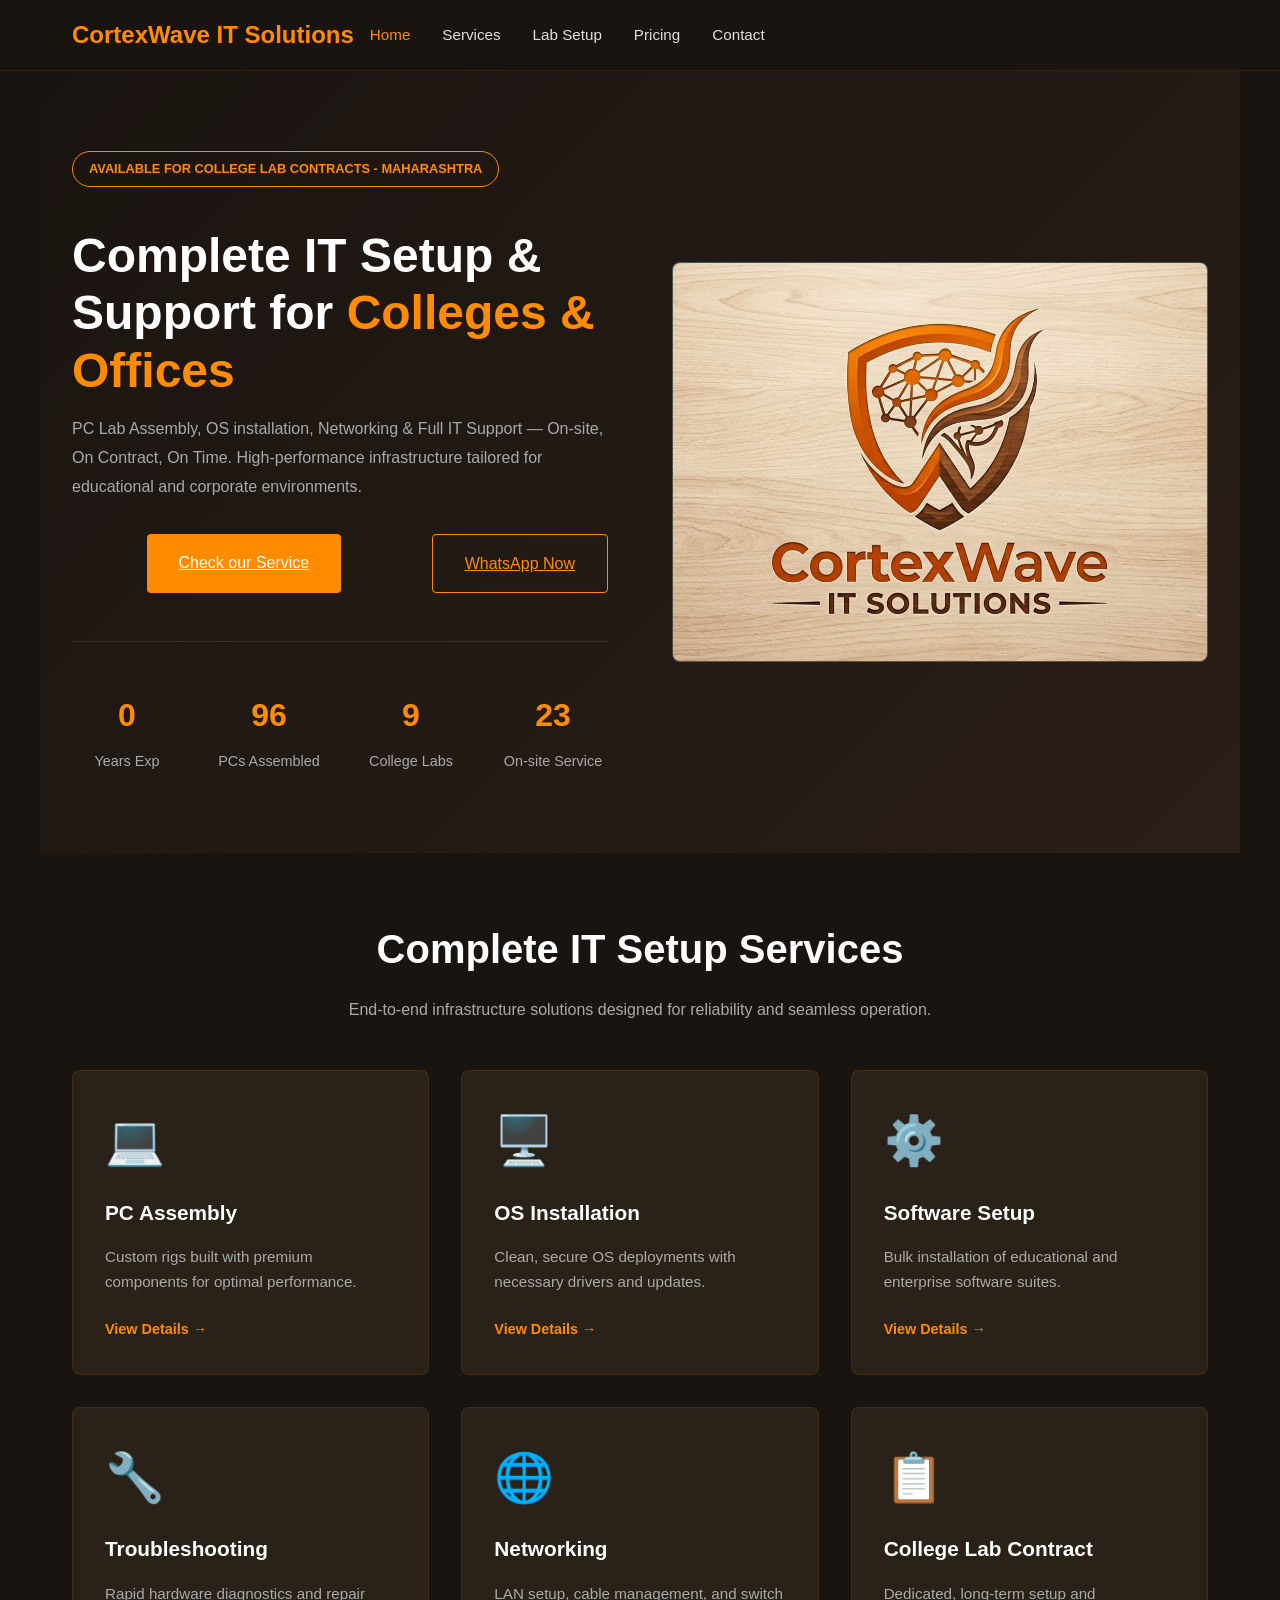
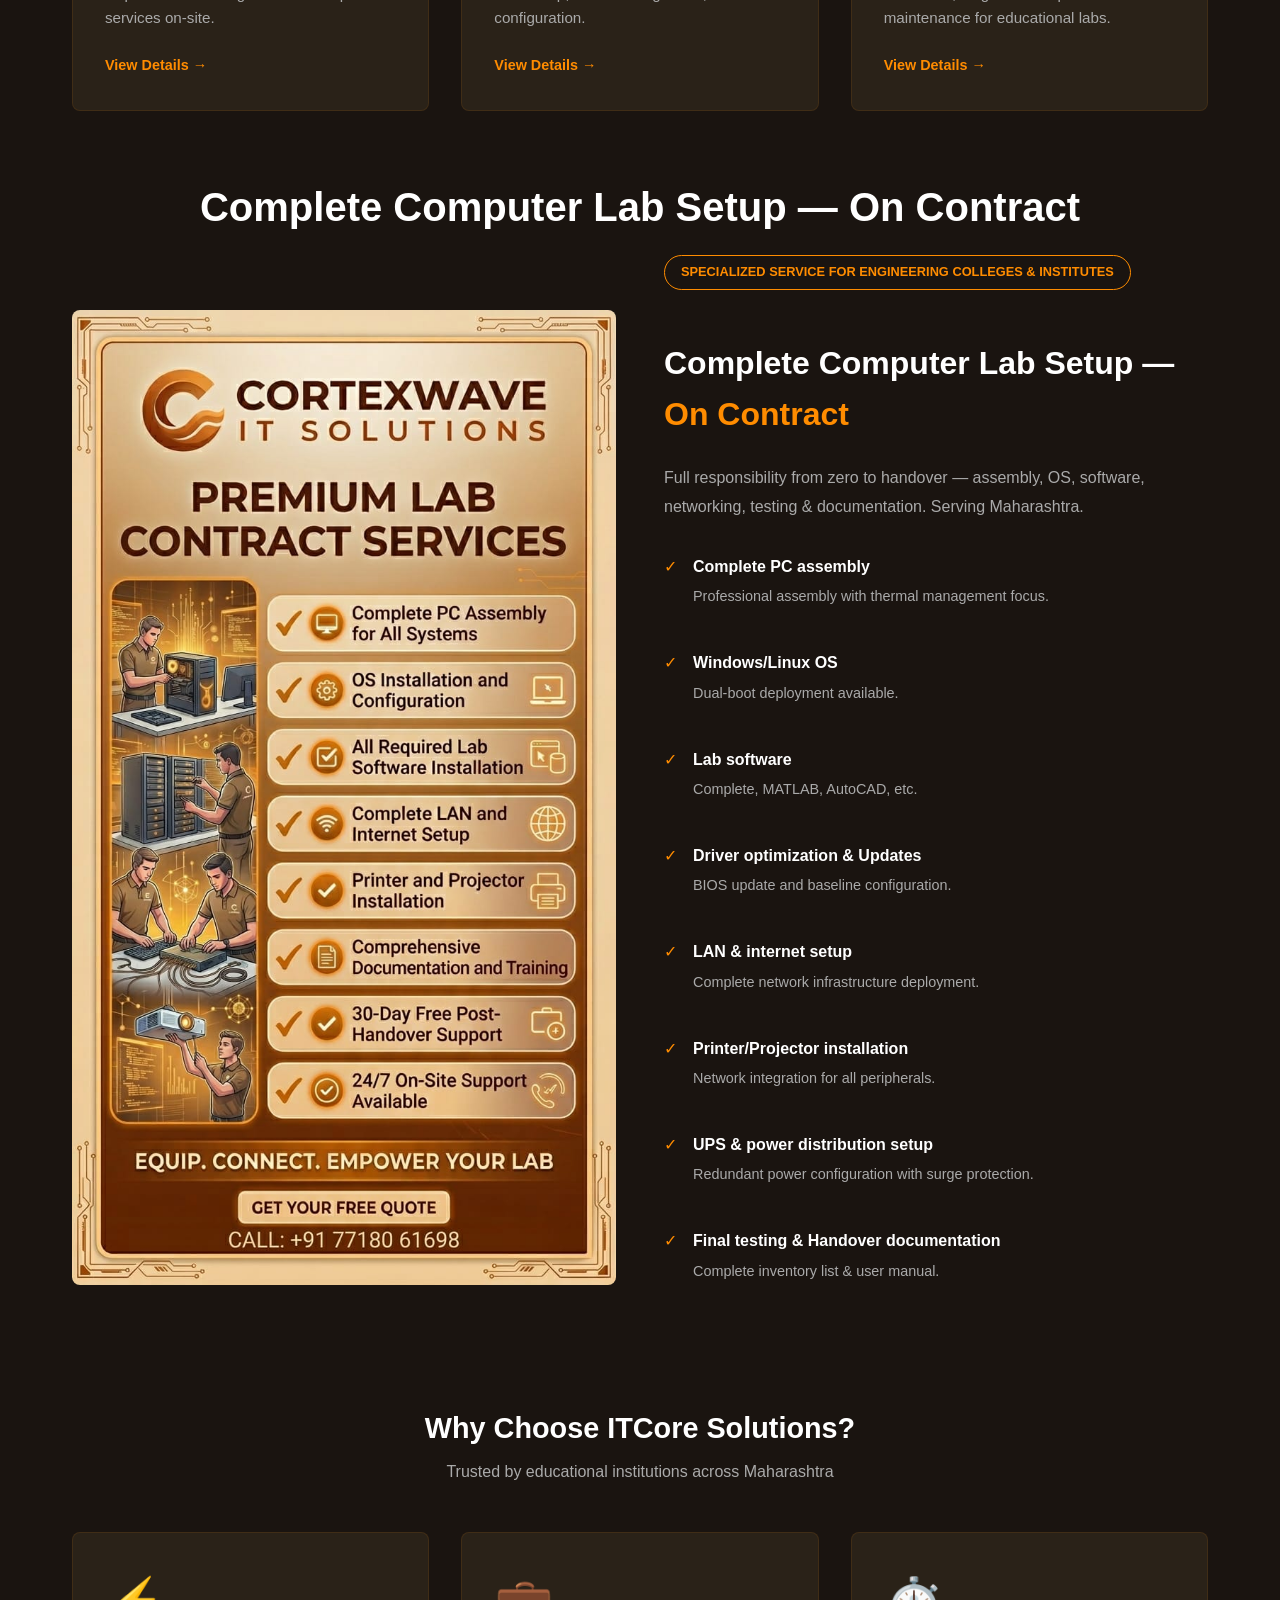
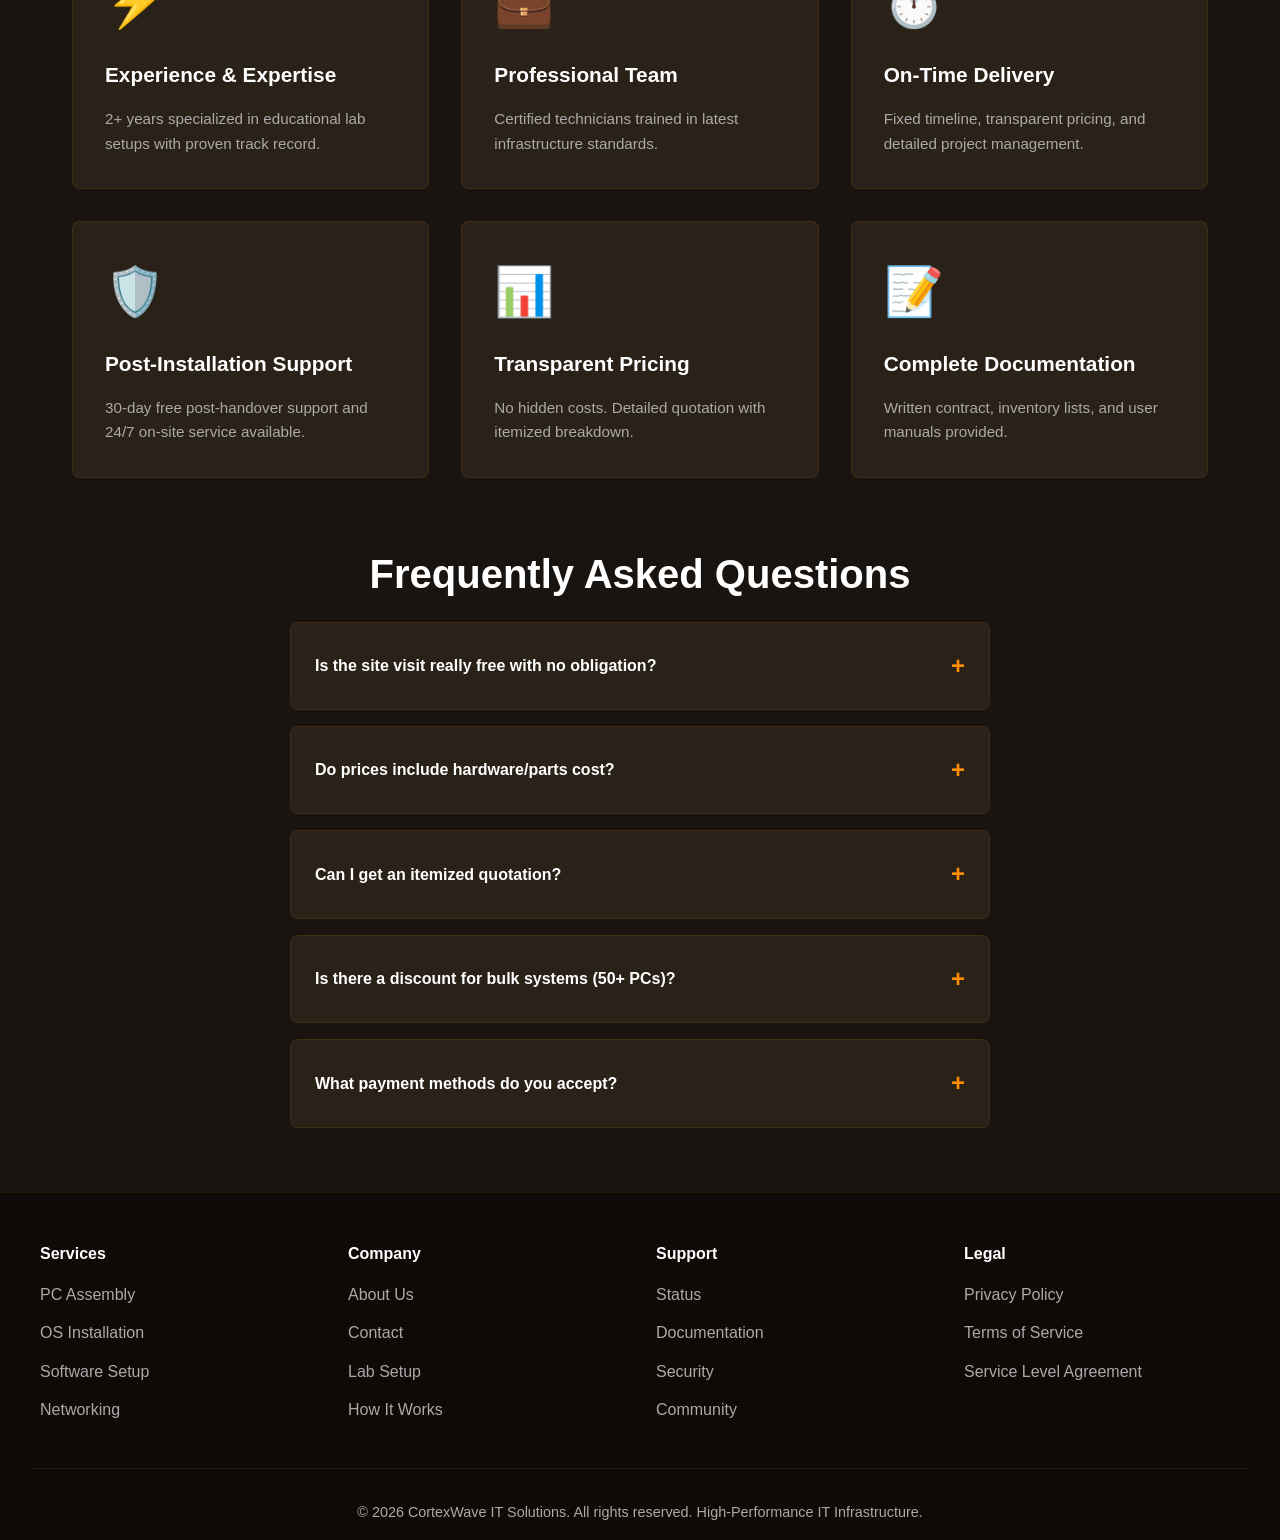
==== index.html @ c566381f "first commit" ====
<!DOCTYPE html>
<html lang="en">
<head>
  <meta charset="UTF-8">
  <meta name="viewport" content="width=device-width, initial-scale=1.0">
  <title>ITCore Solutions - Complete IT Setup & Support</title>
  <link rel="stylesheet" href="css/style.css">
</head>
<body>
  <!-- HEADER & NAVIGATION -->
  <header>
    <div class="navbar">
      <a href="index.html" class="logo">
      CortexWave IT Solutions
      </a>
      <button class="menu-toggle">
        <span></span>
        <span></span>
        <span></span>
      </button>
      <nav>
        <ul>
          <li><a href="index.html">Home</a></li>
          <li><a href="services.html">Services</a></li>
          <li><a href="#lab-setup">Lab Setup</a></li>
          <li><a href="pricing.html">Pricing</a></li>
          <li><a href="contact.html">Contact</a></li>
        </ul>
      </nav>
     
    </div>
  </header>

  <!-- HERO SECTION -->
  <section class="hero">
    <div class="hero-content">
      <div class="badge">Available for College Lab Contracts - Maharashtra</div>
      <h1>Complete IT Setup & Support for <span>Colleges & Offices</span></h1>
      <p>PC Lab Assembly, OS installation, Networking & Full IT Support — On-site, On Contract, On Time. High-performance infrastructure tailored for educational and corporate environments.</p>
      
      <div class="hero-buttons">
       <a href="services.html" class="cta-button">Check our Service</a>
        <a href="https://wa.me/917718061698?text=Hi%20I%20would%20like%20to%20know%20more%20about%20your%20IT%20services" class="cta-button secondary-button" target="_blank">WhatsApp Now</a>
      </div>

      <div class="stats">
        <div class="stat">
          <div class="stat-number">1</div>
          <div class="stat-label">Years Exp</div>
        </div>
        <div class="stat">
          <div class="stat-number">100+</div>
          <div class="stat-label">PCs Assembled</div>
        </div>
        <div class="stat">
          <div class="stat-number">10+</div>
          <div class="stat-label">College Labs</div>
        </div>
        <div class="stat">
          <div class="stat-number">24</div>
          <div class="stat-label">On-site Service</div>
        </div>
      </div>
    </div>

    <div class="hero-image">
      <img src="./assets/main.jpeg" alt="Server Room">
    </div>
  </section>

  <!-- SERVICES SECTION -->
  <section class="section">
    <h2 class="section-title">Complete IT Setup Services</h2>
    <p class="section-subtitle">End-to-end infrastructure solutions designed for reliability and seamless operation.</p>
    
    <div class="services-grid">
      <div class="service-card">
        <div class="service-icon">💻</div>
        <h3>PC Assembly</h3>
        <p>Custom rigs built with premium components for optimal performance.</p>
        <a href="services.html" class="view-details">View Details →</a>
      </div>

      <div class="service-card">
        <div class="service-icon">🖥️</div>
        <h3>OS Installation</h3>
        <p>Clean, secure OS deployments with necessary drivers and updates.</p>
        <a href="services.html" class="view-details">View Details →</a>
      </div>

      <div class="service-card">
        <div class="service-icon">⚙️</div>
        <h3>Software Setup</h3>
        <p>Bulk installation of educational and enterprise software suites.</p>
        <a href="services.html" class="view-details">View Details →</a>
      </div>

      <div class="service-card">
        <div class="service-icon">🔧</div>
        <h3>Troubleshooting</h3>
        <p>Rapid hardware diagnostics and repair services on-site.</p>
        <a href="services.html" class="view-details">View Details →</a>
      </div>

      <div class="service-card">
        <div class="service-icon">🌐</div>
        <h3>Networking</h3>
        <p>LAN setup, cable management, and switch configuration.</p>
        <a href="services.html" class="view-details">View Details →</a>
      </div>

      <div class="service-card">
        <div class="service-icon">📋</div>
        <h3>College Lab Contract</h3>
        <p>Dedicated, long-term setup and maintenance for educational labs.</p>
        <a href="services.html" class="view-details">View Details →</a>
      </div>
    </div>
  </section>

  <!-- LAB SETUP SECTION -->
  <section class="section" id="lab-setup">
    <h2 class="section-title">Complete Computer Lab Setup — On Contract</h2>
    
    <div class="lab-setup-detail">
      <div class="lab-image">
        <img src="./assets/lab.jpeg" alt="Computer Lab">
      </div>
      
      <div class="lab-content">
        <div class="badge">Specialized Service for Engineering Colleges & Institutes</div>
        <h3 style="font-size: 2rem; margin: 1.5rem 0; color: white;">Complete Computer Lab Setup — <span style="color: #ff8c00;">On Contract</span></h3>
        <p style="color: #aaa; line-height: 1.8; margin-bottom: 1.5rem;">Full responsibility from zero to handover — assembly, OS, software, networking, testing & documentation. Serving Maharashtra.</p>
        
        <div style="display: grid; gap: 1rem; margin: 2rem 0;">
          <div style="display: flex; align-items: flex-start; gap: 1rem;">
            <span style="color: #ff8c00;">✓</span>
            <div>
              <h4 style="color: white; margin-bottom: 0.3rem;">Complete PC assembly</h4>
              <p style="color: #aaa; font-size: 0.9rem;">Professional assembly with thermal management focus.</p>
            </div>
          </div>

          <div style="display: flex; align-items: flex-start; gap: 1rem;">
            <span style="color: #ff8c00;">✓</span>
            <div>
              <h4 style="color: white; margin-bottom: 0.3rem;">Windows/Linux OS</h4>
              <p style="color: #aaa; font-size: 0.9rem;">Dual-boot deployment available.</p>
            </div>
          </div>

          <div style="display: flex; align-items: flex-start; gap: 1rem;">
            <span style="color: #ff8c00;">✓</span>
            <div>
              <h4 style="color: white; margin-bottom: 0.3rem;">Lab software</h4>
              <p style="color: #aaa; font-size: 0.9rem;">Complete, MATLAB, AutoCAD, etc.</p>
            </div>
          </div>

          <div style="display: flex; align-items: flex-start; gap: 1rem;">
            <span style="color: #ff8c00;">✓</span>
            <div>
              <h4 style="color: white; margin-bottom: 0.3rem;">Driver optimization & Updates</h4>
              <p style="color: #aaa; font-size: 0.9rem;">BIOS update and baseline configuration.</p>
            </div>
          </div>

          <div style="display: flex; align-items: flex-start; gap: 1rem;">
            <span style="color: #ff8c00;">✓</span>
            <div>
              <h4 style="color: white; margin-bottom: 0.3rem;">LAN & internet setup</h4>
              <p style="color: #aaa; font-size: 0.9rem;">Complete network infrastructure deployment.</p>
            </div>
          </div>

          <div style="display: flex; align-items: flex-start; gap: 1rem;">
            <span style="color: #ff8c00;">✓</span>
            <div>
              <h4 style="color: white; margin-bottom: 0.3rem;">Printer/Projector installation</h4>
              <p style="color: #aaa; font-size: 0.9rem;">Network integration for all peripherals.</p>
            </div>
          </div>

          <div style="display: flex; align-items: flex-start; gap: 1rem;">
            <span style="color: #ff8c00;">✓</span>
            <div>
              <h4 style="color: white; margin-bottom: 0.3rem;">UPS & power distribution setup</h4>
              <p style="color: #aaa; font-size: 0.9rem;">Redundant power configuration with surge protection.</p>
            </div>
          </div>

          <div style="display: flex; align-items: flex-start; gap: 1rem;">
            <span style="color: #ff8c00;">✓</span>
            <div>
              <h4 style="color: white; margin-bottom: 0.3rem;">Final testing & Handover documentation</h4>
              <p style="color: #aaa; font-size: 0.9rem;">Complete inventory list & user manual.</p>
            </div>
          </div>
        </div>
      </div>
    </div>
  </section>

  <!-- FEATURES SECTION -->
  <section class="section">
    <div style="text-align: center;">
      <h3 style="color: white; font-size: 1.8rem; margin-bottom: 0.5rem;">Why Choose ITCore Solutions?</h3>
      <p style="color: #aaa; margin-bottom: 3rem;">Trusted by educational institutions across Maharashtra</p>
    </div>

    <div class="services-grid">
      <div class="service-card">
        <div class="service-icon">⚡</div>
        <h3>Experience & Expertise</h3>
        <p>2+ years specialized in educational lab setups with proven track record.</p>
      </div>

      <div class="service-card">
        <div class="service-icon">💼</div>
        <h3>Professional Team</h3>
        <p>Certified technicians trained in latest infrastructure standards.</p>
      </div>

      <div class="service-card">
        <div class="service-icon">⏱️</div>
        <h3>On-Time Delivery</h3>
        <p>Fixed timeline, transparent pricing, and detailed project management.</p>
      </div>

      <div class="service-card">
        <div class="service-icon">🛡️</div>
        <h3>Post-Installation Support</h3>
        <p>30-day free post-handover support and 24/7 on-site service available.</p>
      </div>

      <div class="service-card">
        <div class="service-icon">📊</div>
        <h3>Transparent Pricing</h3>
        <p>No hidden costs. Detailed quotation with itemized breakdown.</p>
      </div>

      <div class="service-card">
        <div class="service-icon">📝</div>
        <h3>Complete Documentation</h3>
        <p>Written contract, inventory lists, and user manuals provided.</p>
      </div>
    </div>
  </section>

  <!-- FAQ SECTION -->
  <section class="section">
    <h2 class="section-title">Frequently Asked Questions</h2>
    
    <div class="faq-container">
      <div class="faq-item">
        <div class="faq-question">
          <span>Is the site visit really free with no obligation?</span>
          <span class="faq-icon">+</span>
        </div>
        <div class="faq-answer">
          Yes, completely free. We conduct detailed site assessment at no cost, and you're under no obligation to avail our services. This is our way to understand your requirements better.
        </div>
      </div>

      <div class="faq-item">
        <div class="faq-question">
          <span>Do prices include hardware/parts cost?</span>
          <span class="faq-icon">+</span>
        </div>
        <div class="faq-answer">
          Our quotation includes both hardware and service charges with detailed breakup. We source components from authorized vendors ensuring warranty and quality.
        </div>
      </div>

      <div class="faq-item">
        <div class="faq-question">
          <span>Can I get an itemized quotation?</span>
          <span class="faq-icon">+</span>
        </div>
        <div class="faq-answer">
          Absolutely. Every quotation is itemized showing PC specifications, software licenses, networking components, and service charges separately for complete transparency.
        </div>
      </div>

      <div class="faq-item">
        <div class="faq-question">
          <span>Is there a discount for bulk systems (50+ PCs)?</span>
          <span class="faq-icon">+</span>
        </div>
        <div class="faq-answer">
          Yes! Bulk orders get special pricing. Contact us with your requirements and we'll provide customized quotes for large-scale deployments.
        </div>
      </div>

      <div class="faq-item">
        <div class="faq-question">
          <span>What payment methods do you accept?</span>
          <span class="faq-icon">+</span>
        </div>
        <div class="faq-answer">
          We accept bank transfers, cheques, and online payments. For large contracts, we can arrange flexible payment schedules aligned with project milestones.
        </div>
      </div>
    </div>
  </section>

  <!-- FOOTER -->
  <footer>
    <div class="container">
      <div>
        <h4>Services</h4>
        <ul>
          <li><a href="services.html">PC Assembly</a></li>
          <li><a href="services.html">OS Installation</a></li>
          <li><a href="services.html">Software Setup</a></li>
          <li><a href="services.html">Networking</a></li>
        </ul>
      </div>
      <div>
        <h4>Company</h4>
        <ul>
          <li><a href="#">About Us</a></li>
          <li><a href="contact.html">Contact</a></li>
          <li><a href="#">Lab Setup</a></li>
          <li><a href="#">How It Works</a></li>
        </ul>
      </div>
      <div>
        <h4>Support</h4>
        <ul>
          <li><a href="#">Status</a></li>
          <li><a href="#">Documentation</a></li>
          <li><a href="#">Security</a></li>
          <li><a href="#">Community</a></li>
        </ul>
      </div>
      <div>
        <h4>Legal</h4>
        <ul>
          <li><a href="#">Privacy Policy</a></li>
          <li><a href="#">Terms of Service</a></li>
          <li><a href="#">Service Level Agreement</a></li>
        </ul>
      </div>
    </div>
    <div class="footer-bottom">
      <p>&copy; 2026 CortexWave IT Solutions. All rights reserved. High-Performance IT Infrastructure.</p>
    </div>
  </footer>

  <script src="js/script.js"></script>
</body>
</html>
---- css/style.css ----
* {
  margin: 0;
  padding: 0;
  box-sizing: border-box;
}

html, body {
  overflow-x: hidden;
}

:root {
  --primary-color: #ff8c00;
  --dark-bg: #1a1410;
  --dark-card: #2a2218;
  --text-light: #e0e0e0;
  --text-dark: #333;
  --accent-orange: #ff6b35;
}

body {
  font-family: 'Segoe UI', Tahoma, Geneva, Verdana, sans-serif;
  background-color: var(--dark-bg);
  color: var(--text-light);
  line-height: 1.6;
  overflow-x: hidden;
}

/* ===== HEADER & NAVIGATION ===== */
header {
  background-color: var(--dark-bg);
  padding: 1rem 0;
  position: sticky;
  top: 0;
  z-index: 100;
  border-bottom: 1px solid rgba(255, 140, 0, 0.1);
}

.navbar {
  max-width: 1200px;
  margin: 0 auto;
  padding: 0 2rem;
  display: flex;
  justify-content: flex-start;
  align-items: center;
  gap: 1rem;
  flex-wrap: wrap;
}

.logo {
  font-size: 1.5rem;
  font-weight: bold;
  color: var(--primary-color);
  text-decoration: none;
  display: flex;
  align-items: center;
  gap: 0.5rem;
  white-space: nowrap;
  order: 1;
}

.logo img {
  width: 32px;
  height: 32px;
}

/* Hamburger Menu Toggle */
.menu-toggle {
  display: none;
  flex-direction: column;
  background: none;
  border: none;
  cursor: pointer;
  padding: 0.5rem;
  gap: 0.4rem;
  order: 3;
}

.menu-toggle span {
  width: 25px;
  height: 3px;
  background-color: var(--primary-color);
  border-radius: 2px;
  transition: all 0.3s ease;
  display: block;
}

.menu-toggle.active span:nth-child(1) {
  transform: rotate(45deg) translate(8px, 8px);
}

.menu-toggle.active span:nth-child(2) {
  opacity: 0;
}

.menu-toggle.active span:nth-child(3) {
  transform: rotate(-45deg) translate(7px, -7px);
}

nav {
  flex: 1;
  display: flex;
  order: 2;
}

nav ul {
  display: flex;
  list-style: none;
  gap: 2rem;
  width: 100%;
}

nav a {
  color: var(--text-light);
  text-decoration: none;
  transition: all 0.3s ease;
  font-size: 0.95rem;
  position: relative;
  padding: 0.5rem 0;
}

nav a::after {
  content: '';
  position: absolute;
  bottom: 0;
  left: 0;
  width: 0;
  height: 2px;
  background-color: var(--primary-color);
  transition: width 0.3s ease;
}

nav a:hover {
  color: var(--primary-color);
}

nav a:hover::after {
  width: 100%;
}

.cta-button {
  background-color: var(--primary-color);
  color: white;
  padding: 0.7rem 1.5rem;
  border: none;
  border-radius: 4px;
  cursor: pointer;
  font-size: 0.9rem;
  transition: all 0.3s ease;
  white-space: nowrap;
  margin-left: auto;
  order: 3;
}

.cta-button:hover {
  background-color: var(--accent-orange);
  transform: translateY(-2px);
  box-shadow: 0 5px 15px rgba(255, 140, 0, 0.3);
}

/* ===== HERO SECTION ===== */
.hero {
  background: linear-gradient(135deg, var(--dark-bg) 0%, #2a1f18 100%);
  padding: 80px 2rem;
  text-align: left;
  max-width: 1200px;
  margin: 0 auto;
  display: grid;
  grid-template-columns: 1fr 1fr;
  gap: 4rem;
  align-items: center;
  width: 100%;
}

.hero-content h1 {
  font-size: 3rem;
  margin: 1rem 0;
  line-height: 1.2;
  color: white;
}

.hero-content h1 span {
  color: var(--primary-color);
}

.hero-content p {
  font-size: 1rem;
  margin-bottom: 2rem;
  color: #aaa;
  line-height: 1.8;
}

.hero-buttons {
  display: flex;
  gap: 1rem;
  margin-bottom: 2rem;
}

.hero-buttons .cta-button {
  padding: 1rem 2rem;
  font-size: 1rem;
}

.hero-buttons .secondary-button {
  background-color: transparent;
  border: 1px solid var(--primary-color);
  color: var(--primary-color);
}

.hero-buttons .secondary-button:hover {
  background-color: var(--primary-color);
  color: white;
}

.hero-image {
  background: linear-gradient(135deg, #0f5a7a, #1a3a52);
  border-radius: 8px;
  overflow: hidden;
  height: 400px;
  display: flex;
  align-items: center;
  justify-content: center;
  border: 1px solid rgba(255, 140, 0, 0.2);
}

.hero-image img {
  width: 100%;
  height: 100%;
  object-fit: cover;
}

.stats {
  display: grid;
  grid-template-columns: repeat(4, 1fr);
  gap: 2rem;
  margin-top: 3rem;
  padding-top: 3rem;
  border-top: 1px solid rgba(255, 255, 255, 0.1);
}

.stat {
  text-align: center;
}

.stat-number {
  font-size: 2rem;
  color: var(--primary-color);
  font-weight: bold;
}

.stat-label {
  color: #aaa;
  font-size: 0.9rem;
  margin-top: 0.5rem;
}

/* ===== SERVICES GRID ===== */
.section {
  max-width: 1200px;
  margin: 4rem auto;
  padding: 0 2rem;
  width: 100%;
}

.section-title {
  text-align: center;
  font-size: 2.5rem;
  margin-bottom: 1rem;
  color: white;
}

.section-subtitle {
  text-align: center;
  color: #aaa;
  margin-bottom: 3rem;
  font-size: 1rem;
}

.services-grid {
  display: grid;
  grid-template-columns: repeat(auto-fit, minmax(280px, 1fr));
  gap: 2rem;
  margin-bottom: 4rem;
}

.service-card {
  background-color: var(--dark-card);
  padding: 2rem;
  border-radius: 8px;
  border: 1px solid rgba(255, 140, 0, 0.1);
  transition: all 0.3s ease;
  cursor: pointer;
}

.service-card:hover {
  border-color: var(--primary-color);
  transform: translateY(-5px);
  box-shadow: 0 10px 30px rgba(255, 140, 0, 0.2);
}

.service-icon {
  font-size: 3rem;
  margin-bottom: 1rem;
  color: var(--primary-color);
}

.service-card h3 {
  font-size: 1.3rem;
  margin-bottom: 1rem;
  color: white;
}

.service-card p {
  font-size: 0.95rem;
  color: #aaa;
  line-height: 1.6;
}

.view-details {
  color: var(--primary-color);
  text-decoration: none;
  margin-top: 1.5rem;
  display: inline-block;
  font-size: 0.9rem;
  font-weight: 600;
}

.view-details:hover {
  text-decoration: underline;
}

/* ===== SERVICE DETAIL SECTIONS ===== */
.service-detail {
  display: grid;
  grid-template-columns: repeat(2, minmax(0, 1fr));
  gap: 3rem;
  align-items: center;
  width: 100%;
}

.service-detail .service-image {
  border-radius: 8px;
  overflow: hidden;
  min-height: 400px;
  display: flex;
  align-items: center;
  justify-content: center;
}

.service-detail .service-image img {
  width: 100%;
  height: 100%;
  object-fit: cover;
  display: block;
}

/* Zigzag layout: alternate image and text positions */
.service-detail:nth-of-type(even) {
  direction: rtl;
}

.service-detail:nth-of-type(even) > * {
  direction: ltr;
}

.service-detail .service-text h3 {
  font-size: 2rem;
  margin-bottom: 1.5rem;
  color: white;
}

.service-detail .service-text p {
  color: #aaa;
  line-height: 1.8;
  margin-bottom: 1.5rem;
  font-size: 0.95rem;
}

.service-detail .service-list {
  display: grid;
  gap: 1.2rem;
  margin-top: 2rem;
}

.service-detail .service-point {
  display: flex;
  align-items: flex-start;
  gap: 1rem;
}

.service-detail .service-point span {
  color: var(--primary-color);
  font-weight: bold;
  font-size: 1.1rem;
  margin-top: 2px;
  flex-shrink: 0;
}

.service-detail .service-point h4 {
  color: white;
  margin: 0;
  font-size: 0.95rem;
  font-weight: 500;
}

/* ===== LAB SETUP SECTION ===== */
.lab-setup-detail {
  display: grid;
  grid-template-columns: repeat(2, minmax(0, 1fr));
  gap: 3rem;
  align-items: center;
  width: 100%;
}

.lab-image {
  border-radius: 8px;
  overflow: hidden;
  min-height: 400px;
  display: flex;
  align-items: center;
  justify-content: center;
}

.lab-image img {
  width: 100%;
  height: 100%;
  object-fit: cover;
  display: block;
}

.lab-content h3 {
  font-size: 2rem;
  margin-bottom: 1.5rem;
  color: white;
}

.lab-content p {
  color: #aaa;
  line-height: 1.8;
  margin-bottom: 1.5rem;
}

/* ===== PRICING PAGE ===== */
.pricing-container {
  display: grid;
  grid-template-columns: repeat(auto-fit, minmax(300px, 1fr));
  gap: 2rem;
  margin-bottom: 4rem;
}

.pricing-card {
  background-color: var(--dark-card);
  padding: 2.5rem;
  border-radius: 8px;
  border: 1px solid rgba(255, 140, 0, 0.1);
  position: relative;
}

.pricing-card.featured {
  border-color: var(--primary-color);
  box-shadow: 0 0 30px rgba(255, 140, 0, 0.2);
  transform: scale(1.05);
}

.pricing-badge {
  position: absolute;
  top: -15px;
  left: 50%;
  transform: translateX(-50%);
  background-color: var(--primary-color);
  color: white;
  padding: 0.3rem 1rem;
  border-radius: 20px;
  font-size: 0.8rem;
  font-weight: 600;
}

.pricing-card h3 {
  font-size: 1.3rem;
  margin-bottom: 0.5rem;
  color: white;
}

.pricing-card .subtitle {
  color: #aaa;
  font-size: 0.9rem;
  margin-bottom: 1.5rem;
}

.price {
  font-size: 2.5rem;
  color: var(--primary-color);
  margin: 1rem 0;
  font-weight: bold;
}

.price-unit {
  font-size: 0.9rem;
  color: #aaa;
}

.pricing-features {
  list-style: none;
  margin: 2rem 0;
  color: #aaa;
}

.pricing-features li {
  padding: 0.8rem 0;
  border-bottom: 1px solid rgba(255, 255, 255, 0.05);
  display: flex;
  align-items: center;
  gap: 0.8rem;
}

.pricing-features li:before {
  content: "✓";
  color: var(--primary-color);
  font-weight: bold;
  font-size: 1.2rem;
}

.pricing-button {
  width: 100%;
  padding: 1rem;
  margin-top: 2rem;
  background-color: var(--primary-color);
  color: white;
  border: none;
  border-radius: 4px;
  cursor: pointer;
  font-size: 1rem;
  font-weight: 600;
  transition: background-color 0.3s ease;
}

.pricing-button:hover {
  background-color: var(--accent-orange);
}

.pricing-card.featured .pricing-button {
  background-color: var(--primary-color);
}

/* ===== CONTACT PAGE ===== */
.contact-wrapper {
  display: grid;
  grid-template-columns: 1fr 1fr;
  gap: 3rem;
  margin-bottom: 3rem;
}

.contact-form {
  background-color: var(--dark-card);
  padding: 2.5rem;
  border-radius: 8px;
  border: 1px solid rgba(255, 140, 0, 0.1);
}

.form-group {
  margin-bottom: 1.5rem;
}

.form-group label {
  display: block;
  margin-bottom: 0.5rem;
  color: white;
  font-size: 0.9rem;
  font-weight: 600;
}

.form-group input,
.form-group textarea,
.form-group select {
  width: 100%;
  padding: 0.8rem;
  background-color: #1a1410;
  border: 1px solid rgba(255, 140, 0, 0.1);
  border-radius: 4px;
  color: var(--text-light);
  font-size: 0.9rem;
  font-family: inherit;
  transition: border-color 0.3s ease;
}

.form-group input:focus,
.form-group textarea:focus,
.form-group select:focus {
  outline: none;
  border-color: var(--primary-color);
}

.form-row {
  display: grid;
  grid-template-columns: 1fr 1fr;
  gap: 1rem;
}

.form-group textarea {
  min-height: 120px;
  resize: vertical;
}

.submit-button {
  width: 100%;
  padding: 1rem;
  background-color: var(--primary-color);
  color: white;
  border: none;
  border-radius: 4px;
  cursor: pointer;
  font-size: 1rem;
  font-weight: 600;
  transition: background-color 0.3s ease;
  margin-top: 1rem;
}

.submit-button:hover {
  background-color: var(--accent-orange);
}

.contact-prompt {
  background-color: var(--dark-card);
  padding: 2.5rem;
  border-radius: 8px;
  border: 1px solid rgba(255, 140, 0, 0.1);
}

.contact-prompt h3 {
  font-size: 1.5rem;
  color: white;
  margin-bottom: 1.5rem;
}

.contact-prompt p {
  color: #aaa;
  margin-bottom: 2rem;
  line-height: 1.6;
}

.contact-info {
  display: flex;
  flex-direction: column;
  gap: 2rem;
}

.contact-card {
  background-color: var(--dark-card);
  padding: 2rem;
  border-radius: 8px;
  border: 1px solid rgba(255, 140, 0, 0.1);
  transition: all 0.3s ease;
}

.contact-card:hover {
  border-color: var(--primary-color);
  transform: translateY(-5px);
}

.contact-card h3 {
  color: var(--primary-color);
  margin-bottom: 1rem;
  font-size: 1.1rem;
}

.contact-card p {
  color: #aaa;
  margin-bottom: 0.5rem;
}

.contact-link {
  color: var(--primary-color);
  text-decoration: none;
  font-weight: 600;
  transition: color 0.3s ease;
}

.contact-link:hover {
  color: var(--accent-orange);
  text-decoration: underline;
}

/* ===== FAQ SECTION ===== */
.faq-container {
  max-width: 700px;
  margin: 0 auto;
}

.faq-item {
  background-color: var(--dark-card);
  margin-bottom: 1rem;
  border-radius: 8px;
  border: 1px solid rgba(255, 140, 0, 0.1);
  overflow: hidden;
}

.faq-question {
  background-color: var(--dark-card);
  padding: 1.5rem;
  cursor: pointer;
  display: flex;
  justify-content: space-between;
  align-items: center;
  transition: all 0.3s ease;
  color: white;
  font-weight: 600;
}

.faq-question:hover {
  background-color: #3a3228;
}

.faq-icon {
  color: var(--primary-color);
  font-size: 1.5rem;
  transition: transform 0.3s ease;
}

.faq-item.active .faq-icon {
  transform: rotate(45deg);
}

.faq-answer {
  padding: 0 1.5rem;
  max-height: 0;
  overflow: hidden;
  transition: all 0.3s ease;
  color: #aaa;
}

.faq-item.active .faq-answer {
  padding: 1.5rem;
  max-height: 500px;
}

/* ===== FOOTER ===== */
footer {
  background-color: #0f0a07;
  color: #aaa;
  padding: 3rem 2rem 1rem;
  border-top: 1px solid rgba(255, 140, 0, 0.1);
  margin-top: 4rem;
  width: 100%;
}

footer .container {
  max-width: 1200px;
  margin: 0 auto;
  display: grid;
  grid-template-columns: repeat(auto-fit, minmax(200px, 1fr));
  gap: 2rem;
  margin-bottom: 2rem;
  width: 100%;
}

footer h4 {
  color: white;
  margin-bottom: 1rem;
  font-size: 1rem;
}

footer ul {
  list-style: none;
}

footer ul li {
  margin-bottom: 0.8rem;
}

footer a {
  color: #aaa;
  text-decoration: none;
  transition: color 0.3s ease;
}

footer a:hover {
  color: var(--primary-color);
}

.footer-bottom {
  border-top: 1px solid rgba(255, 140, 0, 0.1);
  padding-top: 2rem;
  text-align: center;
  font-size: 0.9rem;
}

/* ===== BREADCRUMB ===== */
.breadcrumb {
  max-width: 1200px;
  margin: 0 auto;
  padding: 1rem 2rem;
  color: #aaa;
  font-size: 0.9rem;
  width: 100%;
}

.breadcrumb a {
  color: var(--primary-color);
  text-decoration: none;
  margin: 0 0.5rem;
}

.breadcrumb a:hover {
  text-decoration: underline;
}

/* ===== BADGE ===== */
.badge {
  display: inline-block;
  background-color: transparent;
  border: 1px solid var(--primary-color);
  color: var(--primary-color);
  padding: 0.4rem 1rem;
  border-radius: 20px;
  font-size: 0.8rem;
  margin-bottom: 1.5rem;
  text-transform: uppercase;
  font-weight: 600;
}

/* ===== RESPONSIVE ===== */
@media (max-width: 992px) {
  .service-detail {
    gap: 2rem;
  }

  .service-detail .service-image {
    min-height: 320px;
  }

  .lab-setup-detail {
    gap: 2rem;
  }

  .lab-image {
    min-height: 320px;
  }
}

@media (max-width: 768px) {
  .section {
    padding: 0 1.5rem;
  }

  .service-detail {
    grid-template-columns: 1fr;
    gap: 2rem;
  }

  .service-detail .service-image {
    min-height: 280px;
    order: -1;
  }

  .service-detail .service-text {
    order: 1;
  }

  .lab-setup-detail {
    grid-template-columns: 1fr;
    gap: 2rem;
  }

  .lab-image {
    min-height: 280px;
    order: -1;
  }

  .lab-content {
    order: 1;
  }

  .service-detail .service-text h3 {
    font-size: 1.6rem;
    margin-bottom: 1rem;
  }

  nav ul {
    gap: 1rem;
  }

  .hero {
    grid-template-columns: 1fr;
    padding: 40px 2rem;
  }

  .hero-content h1 {
    font-size: 2rem;
  }

  .stats {
    grid-template-columns: repeat(2, 1fr);
  }

  .contact-wrapper {
    grid-template-columns: 1fr;
  }

  .form-row {
    grid-template-columns: 1fr;
  }

  .services-grid {
    grid-template-columns: 1fr;
  }

  .pricing-container {
    grid-template-columns: 1fr;
  }

  .pricing-card.featured {
    transform: scale(1);
  }

  /* Mobile Menu Hamburger */
  .menu-toggle {
    display: flex;
  }

  .navbar {
    position: relative;
  }

  nav {
    position: fixed;
    top: 60px;
    left: 0;
    right: 0;
    background-color: #2a2218;
    flex-direction: column;
    padding: 0;
    max-height: 0;
    overflow-y: auto;
    transition: max-height 0.3s ease, padding 0.3s ease, visibility 0.3s ease;
    border-bottom: 1px solid rgba(255, 140, 0, 0.1);
    box-shadow: 0 10px 25px rgba(0, 0, 0, 0.5);
    visibility: hidden;
    z-index: 99;
    margin-left: 0;
  }

  nav.active {
    max-height: calc(100vh - 60px);
    padding: 1.5rem 0;
    visibility: visible;
  }

  nav ul {
    flex-direction: column;
    gap: 0;
    width: 100%;
  }

  nav li {
    border-bottom: 1px solid rgba(255, 255, 255, 0.05);
  }

  nav a {
    display: block;
    padding: 1rem 2rem;
    font-size: 1rem;
  }

  nav a::after {
    display: none;
  }

  nav a:hover {
    background-color: rgba(255, 140, 0, 0.1);
    padding-left: 2.3rem;
  }

  .cta-button {
    padding: 0.6rem 1.2rem;
    font-size: 0.85rem;
    margin-left: auto;
  }

  header {
    padding: 0.8rem 0;
  }

  .navbar {
    padding: 0 1rem;
    justify-content: flex-start;
    gap: 0.5rem;
  }

  .logo {
    font-size: 1.2rem;
  }
}

@media (max-width: 480px) {
  .navbar {
    flex-wrap: wrap;
    padding: 0 1rem;
    justify-content: flex-start;
    gap: 0.5rem;
  }

  .logo {
    font-size: 1rem;
    order: 1;
  }

  .cta-button {
    order: 2;
    margin-left: auto;
    padding: 0.6rem 1rem;
    font-size: 0.8rem;
  }

  .menu-toggle {
    order: 3;
  }

  nav {
    order: 4;
    position: fixed;
    top: 60px;
    left: 0;
    right: 0;
    bottom: 0;
    width: 100%;
    background-color: #2a2218;
    max-height: calc(100vh - 60px);
    border-radius: 0;
    box-shadow: 0 20px 40px rgba(0, 0, 0, 0.7);
    visibility: hidden;
    transition: max-height 0.3s ease, visibility 0.3s ease;
    margin-left: 0;
    flex: none;
  }

  nav.active {
    max-height: calc(100vh - 60px);
    visibility: visible;
  }

  nav ul {
    padding-top: 0;
  }

  nav a {
    padding: 1.2rem 1.5rem;
    border-bottom: 1px solid rgba(255, 255, 255, 0.05);
  }

  nav a:hover {
    padding-left: 1.8rem;
  }

  nav li:last-child {
    border-bottom: none;
  }

  .section {
    padding: 0 1rem;
    margin: 2rem auto;
  }

  .hero-content h1 {
    font-size: 1.5rem;
  }

  .section-title {
    font-size: 1.8rem;
  }

  .hero-buttons {
    flex-direction: column;
  }

  .hero-buttons .cta-button {
    width: 100%;
  }

  .menu-toggle span {
    width: 22px;
    height: 2.5px;
  }

  .breadcrumb {
    padding: 1rem 1rem;
  }

  .service-detail {
    grid-template-columns: 1fr;
    gap: 1.5rem;
  }

  .service-detail .service-image {
    min-height: 200px;
  }

  .service-detail .service-text h3 {
    font-size: 1.4rem;
  }

  .service-detail .service-list {
    gap: 1rem;
  }

  .lab-setup-detail {
    grid-template-columns: 1fr;
    gap: 1.5rem;
  }

  .lab-image {
    min-height: 200px;
  }

  .lab-content h3 {
    font-size: 1.4rem;
  }

  /* Mobile Contact Prompt */
  .contact-prompt {
    padding: 1.5rem;
    margin-bottom: 2rem;
  }

  .contact-prompt h3 {
    font-size: 1.3rem;
    margin-bottom: 1.2rem;
  }

  .contact-prompt p {
    font-size: 0.9rem;
    margin-bottom: 1.5rem;
  }

  .submit-button {
    padding: 0.9rem;
    font-size: 0.95rem;
  }

  .contact-info {
    gap: 1.5rem;
  }

  .contact-card {
    padding: 1.5rem;
  }

  .contact-card h3 {
    font-size: 1rem;
  }

  .contact-card p {
    font-size: 0.9rem;
  }

}

/* Desktop-specific contact layout (992px and up) */
@media (min-width: 993px) {
  .contact-wrapper {
    display: grid;
    grid-template-columns: 1fr 1fr;
    gap: 3rem;
    align-items: start;
  }

  .contact-prompt {
    grid-column: 1;
  }

  .contact-info {
    grid-column: 2;
  }

  .submit-button {
    transition: all 0.3s ease;
  }

  .submit-button:hover {
    transform: translateY(-2px);
    box-shadow: 0 5px 15px rgba(255, 140, 0, 0.3);
  }
}
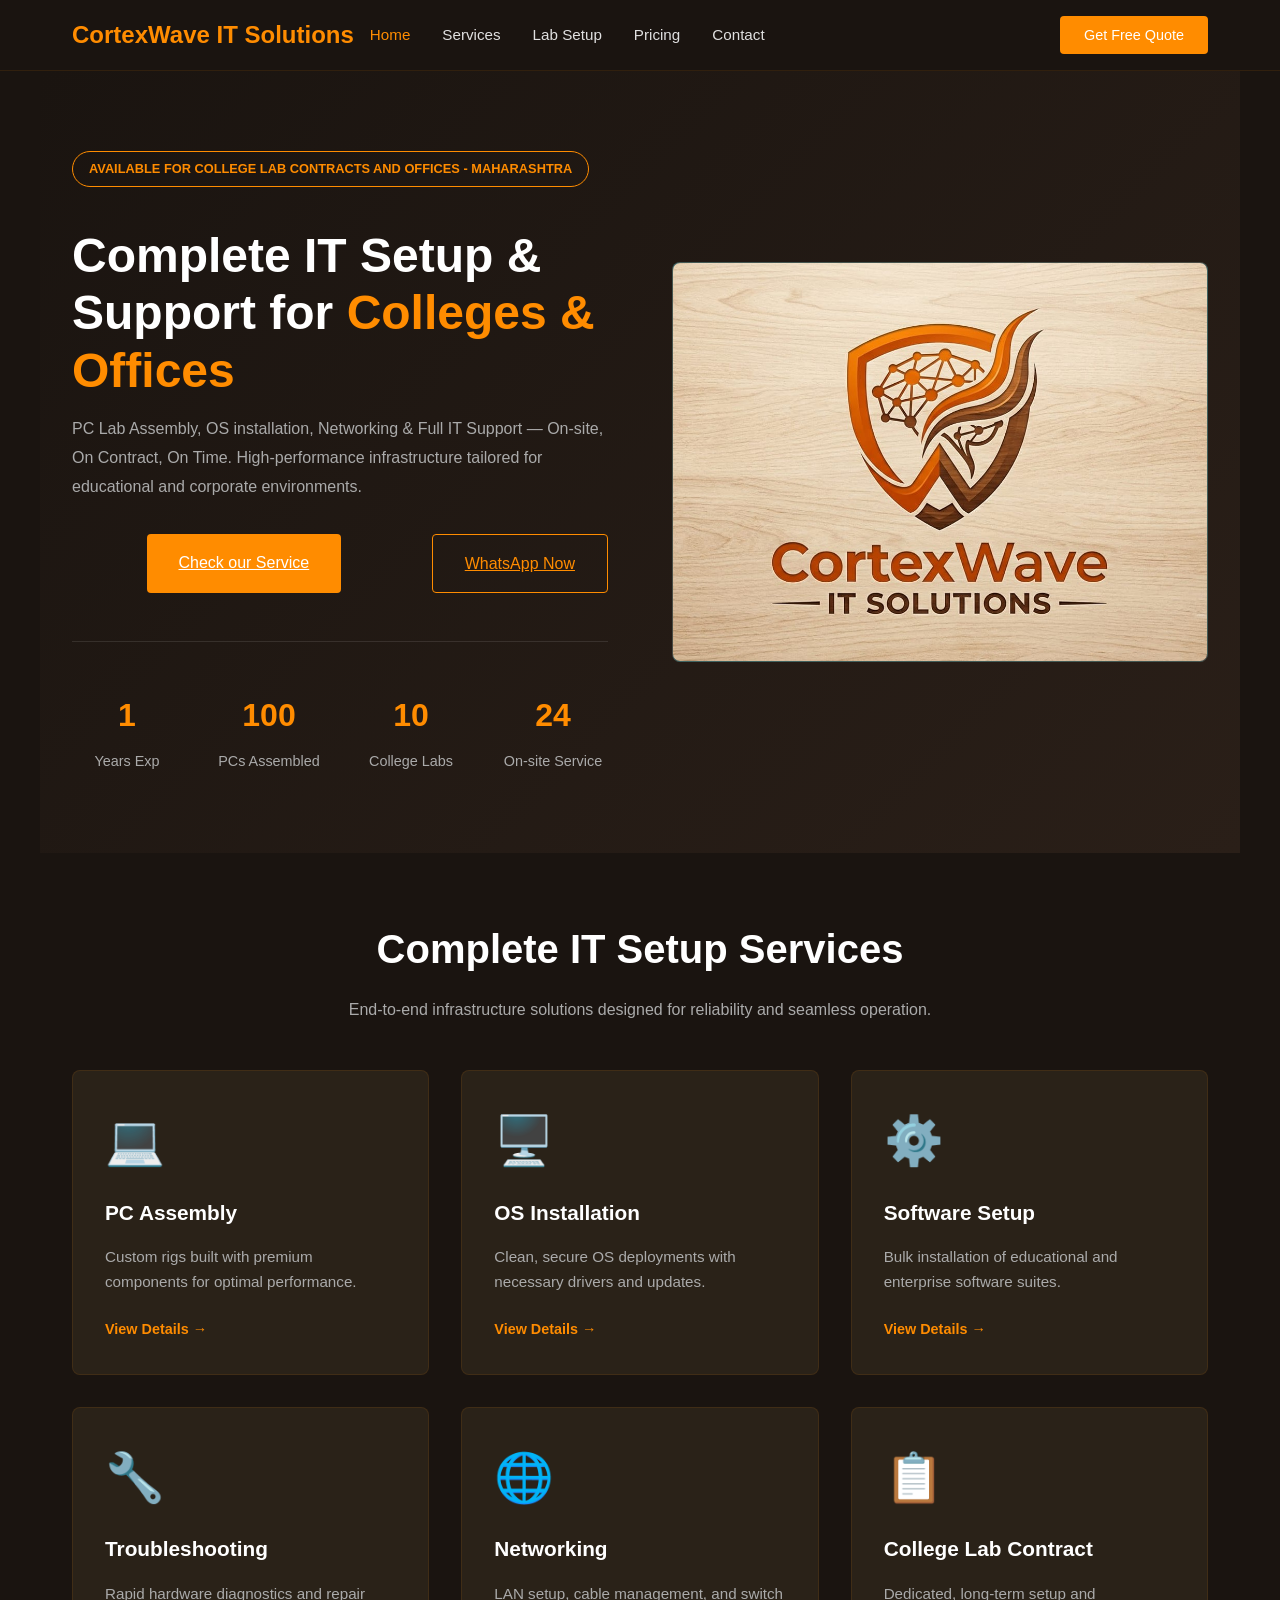
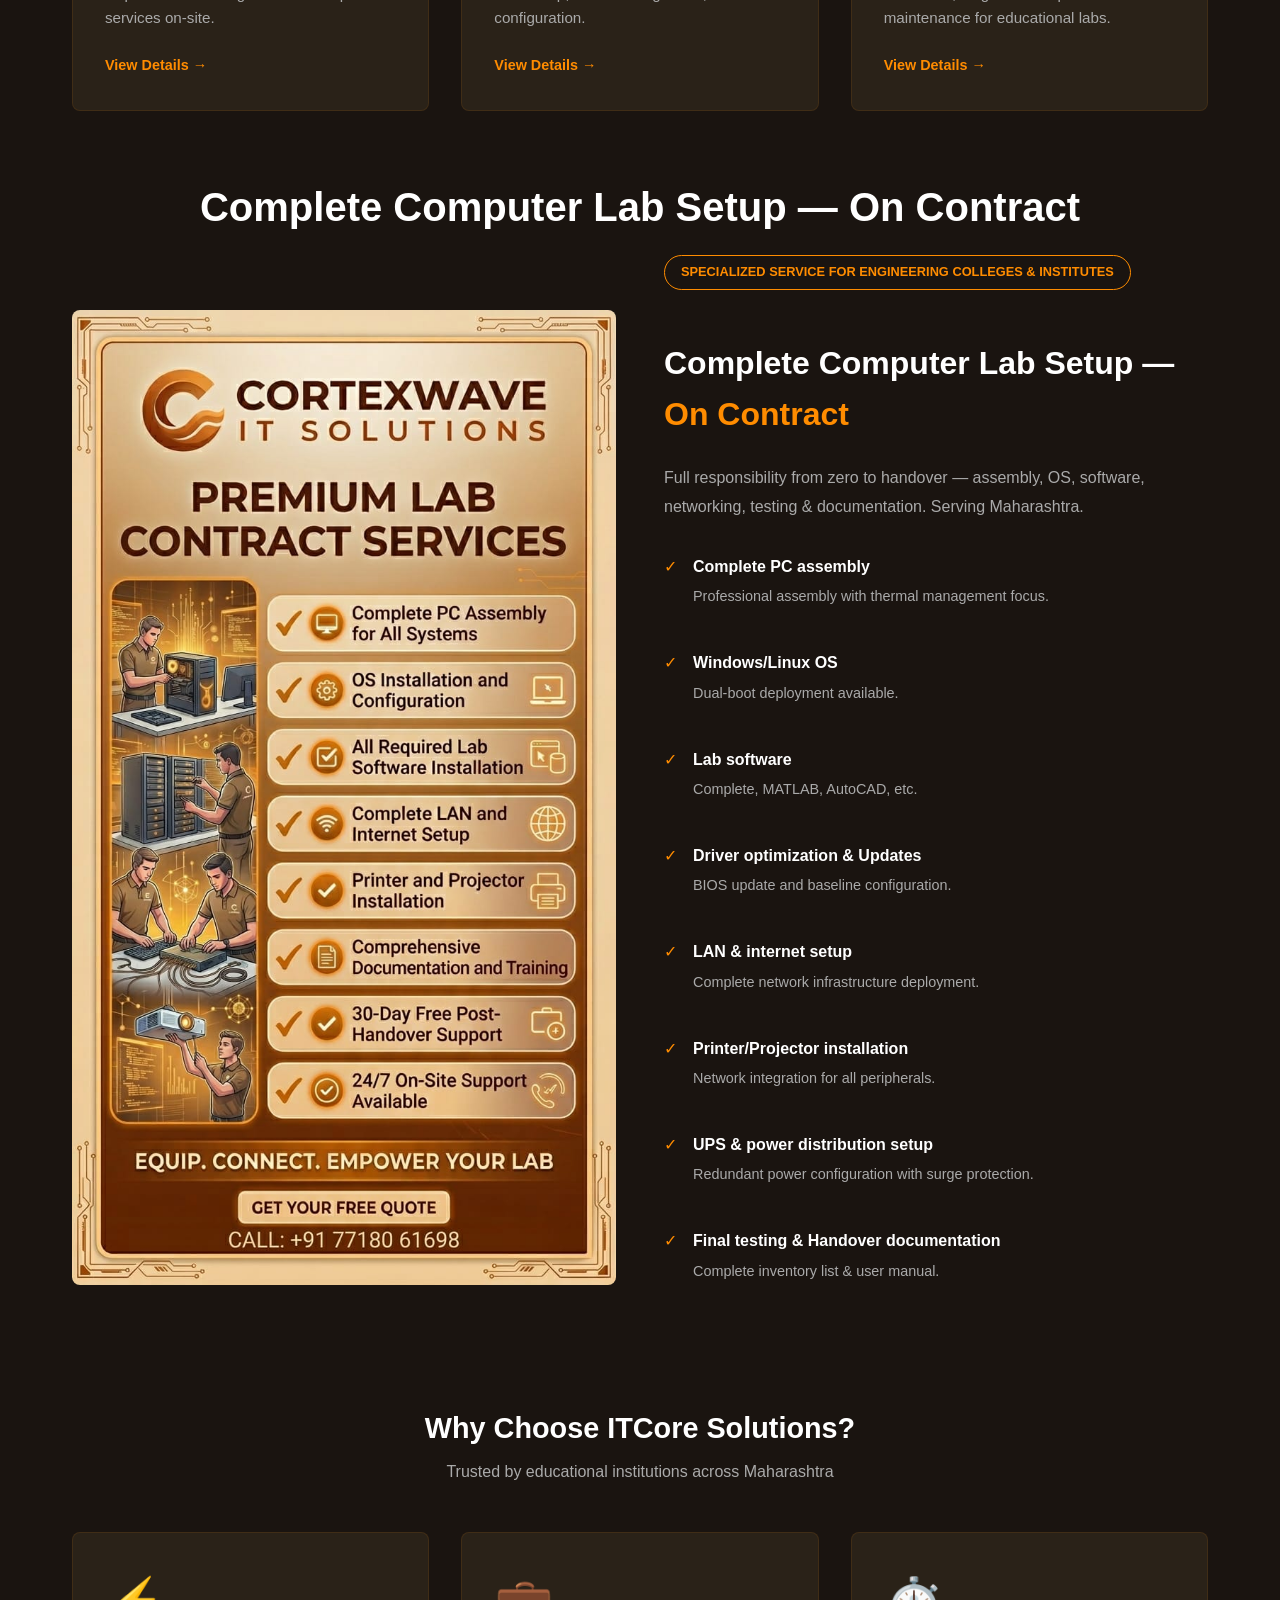
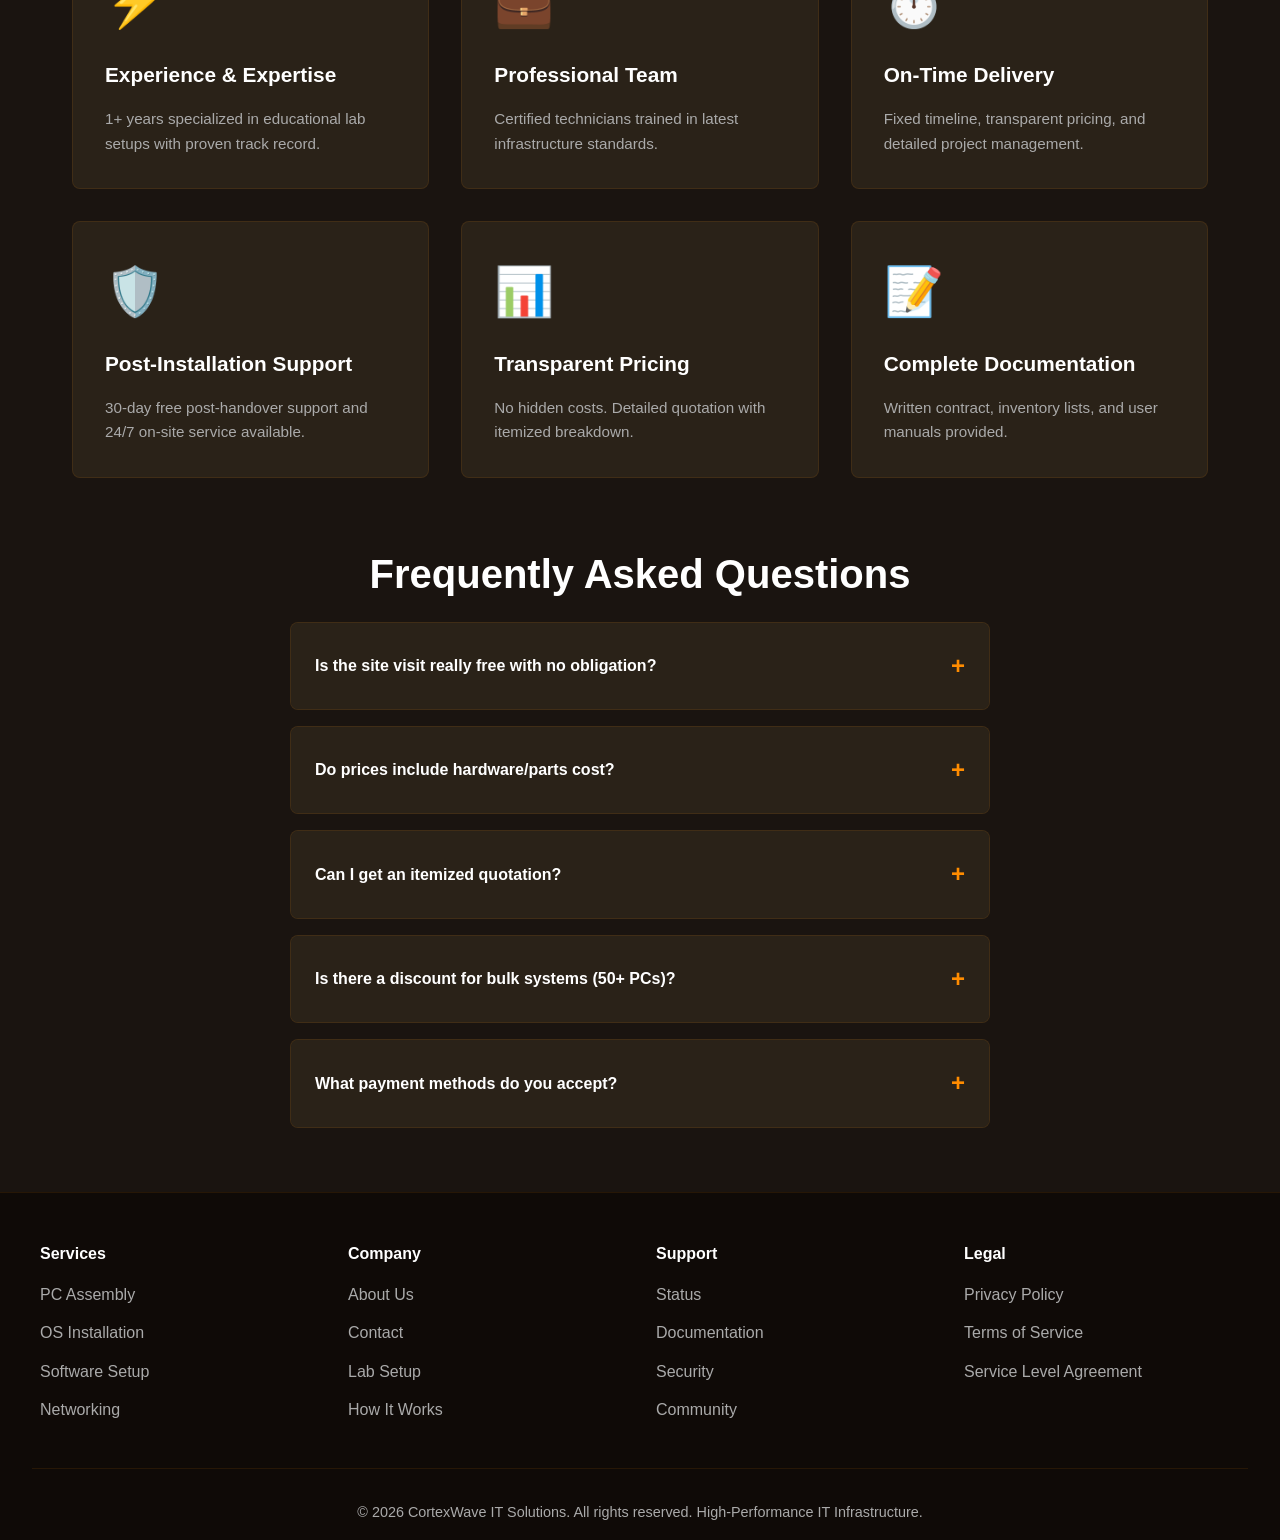
==== commit 925dad61: "first commit" ====
--- a/index.html
+++ b/index.html
@@ -27,14 +27,14 @@
           <li><a href="contact.html">Contact</a></li>
         </ul>
       </nav>
-     
+        <button class="cta-button" onclick="window.location.href='contact.html'">Get Free Quote</button>
     </div>
   </header>
 
   <!-- HERO SECTION -->
   <section class="hero">
     <div class="hero-content">
-      <div class="badge">Available for College Lab Contracts - Maharashtra</div>
+      <div class="badge">Available for College Lab Contracts and offices - Maharashtra</div>
       <h1>Complete IT Setup & Support for <span>Colleges & Offices</span></h1>
       <p>PC Lab Assembly, OS installation, Networking & Full IT Support — On-site, On Contract, On Time. High-performance infrastructure tailored for educational and corporate environments.</p>
       
@@ -212,7 +212,7 @@
       <div class="service-card">
         <div class="service-icon">⚡</div>
         <h3>Experience & Expertise</h3>
-        <p>2+ years specialized in educational lab setups with proven track record.</p>
+        <p>1+ years specialized in educational lab setups with proven track record.</p>
       </div>
 
       <div class="service-card">
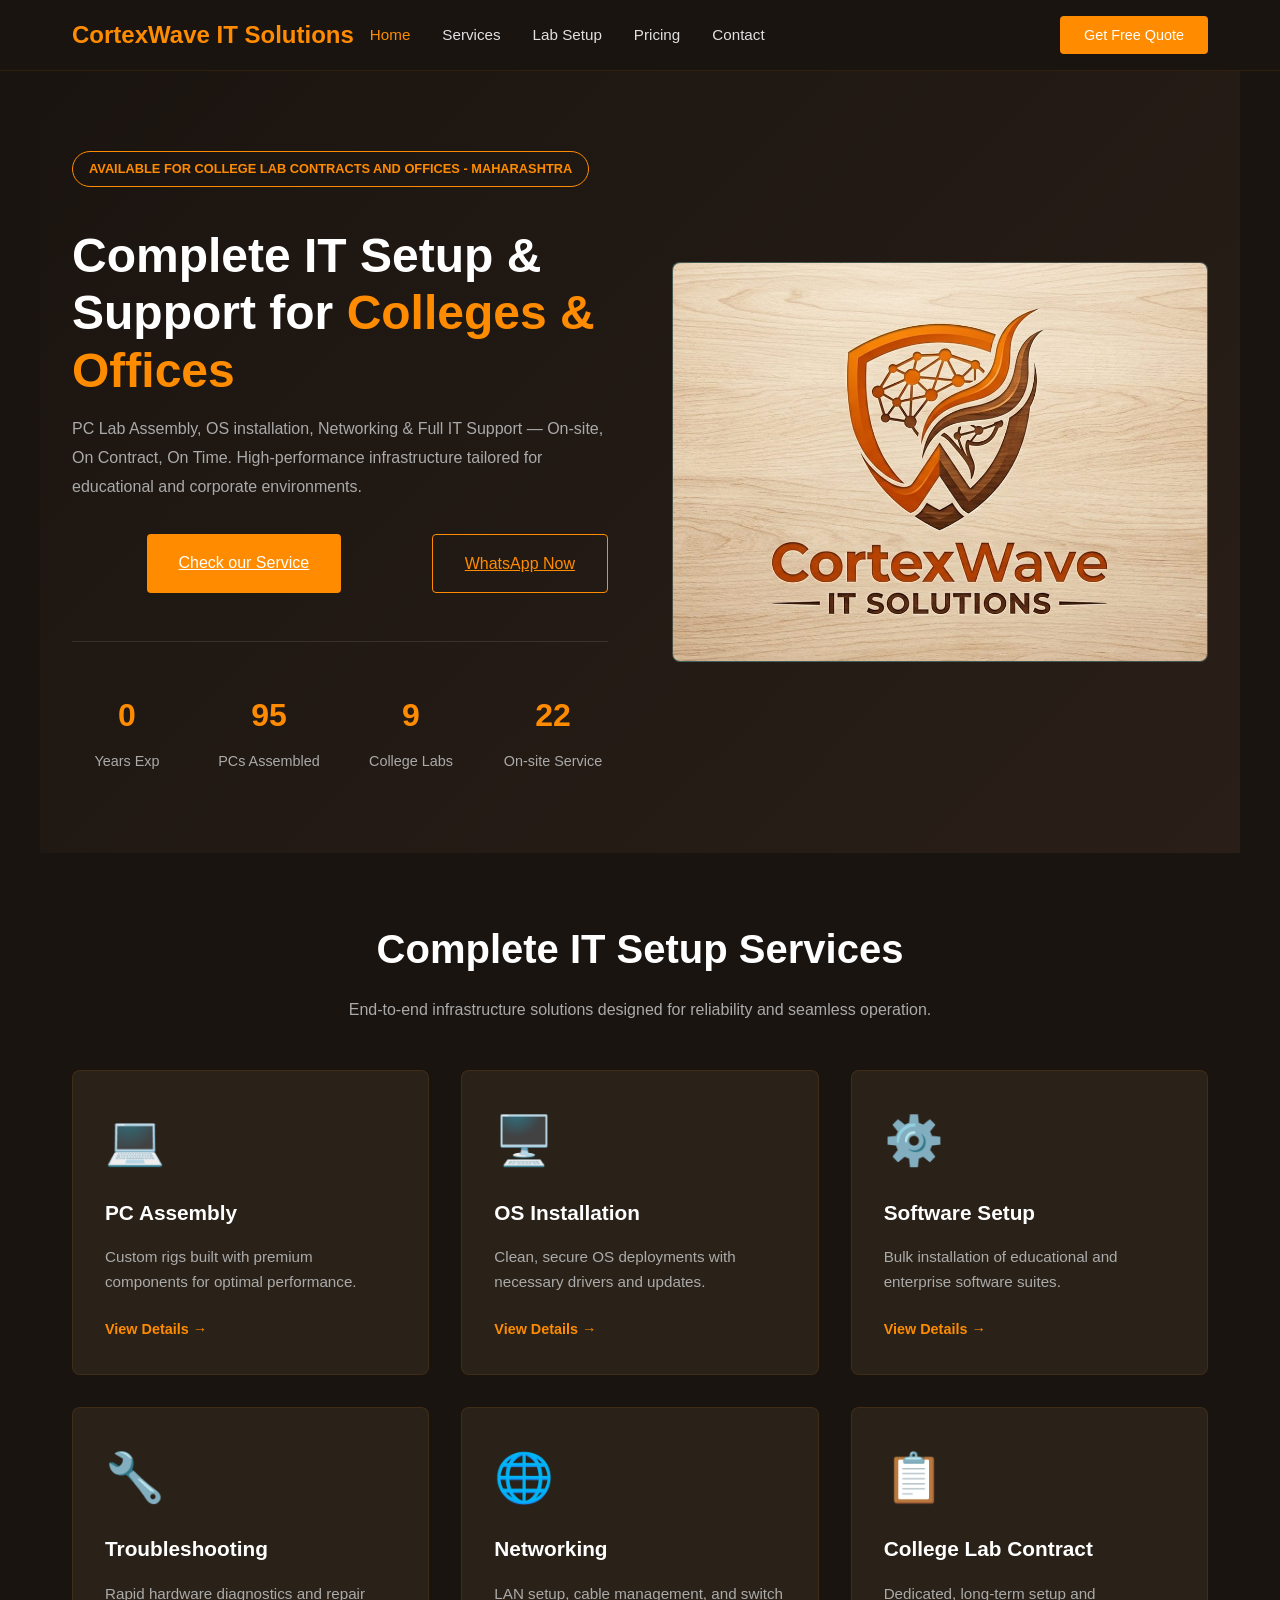
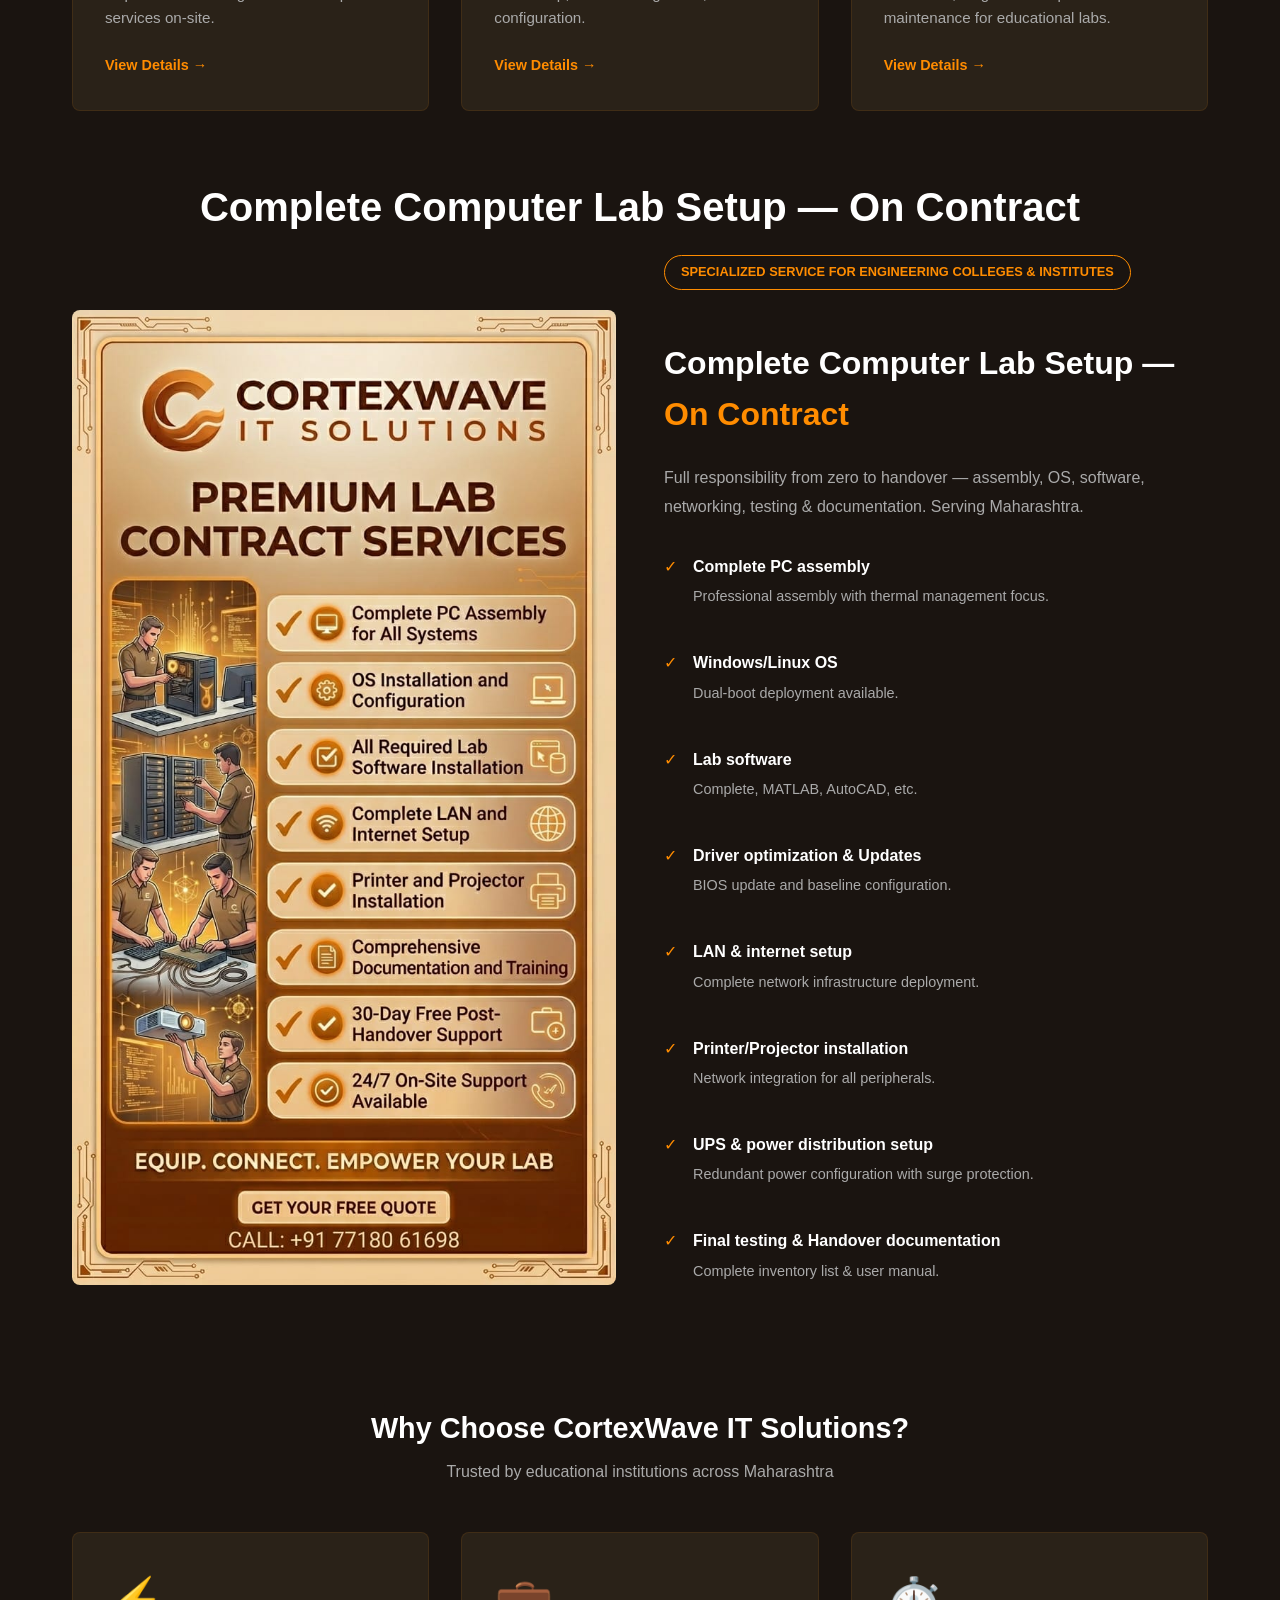
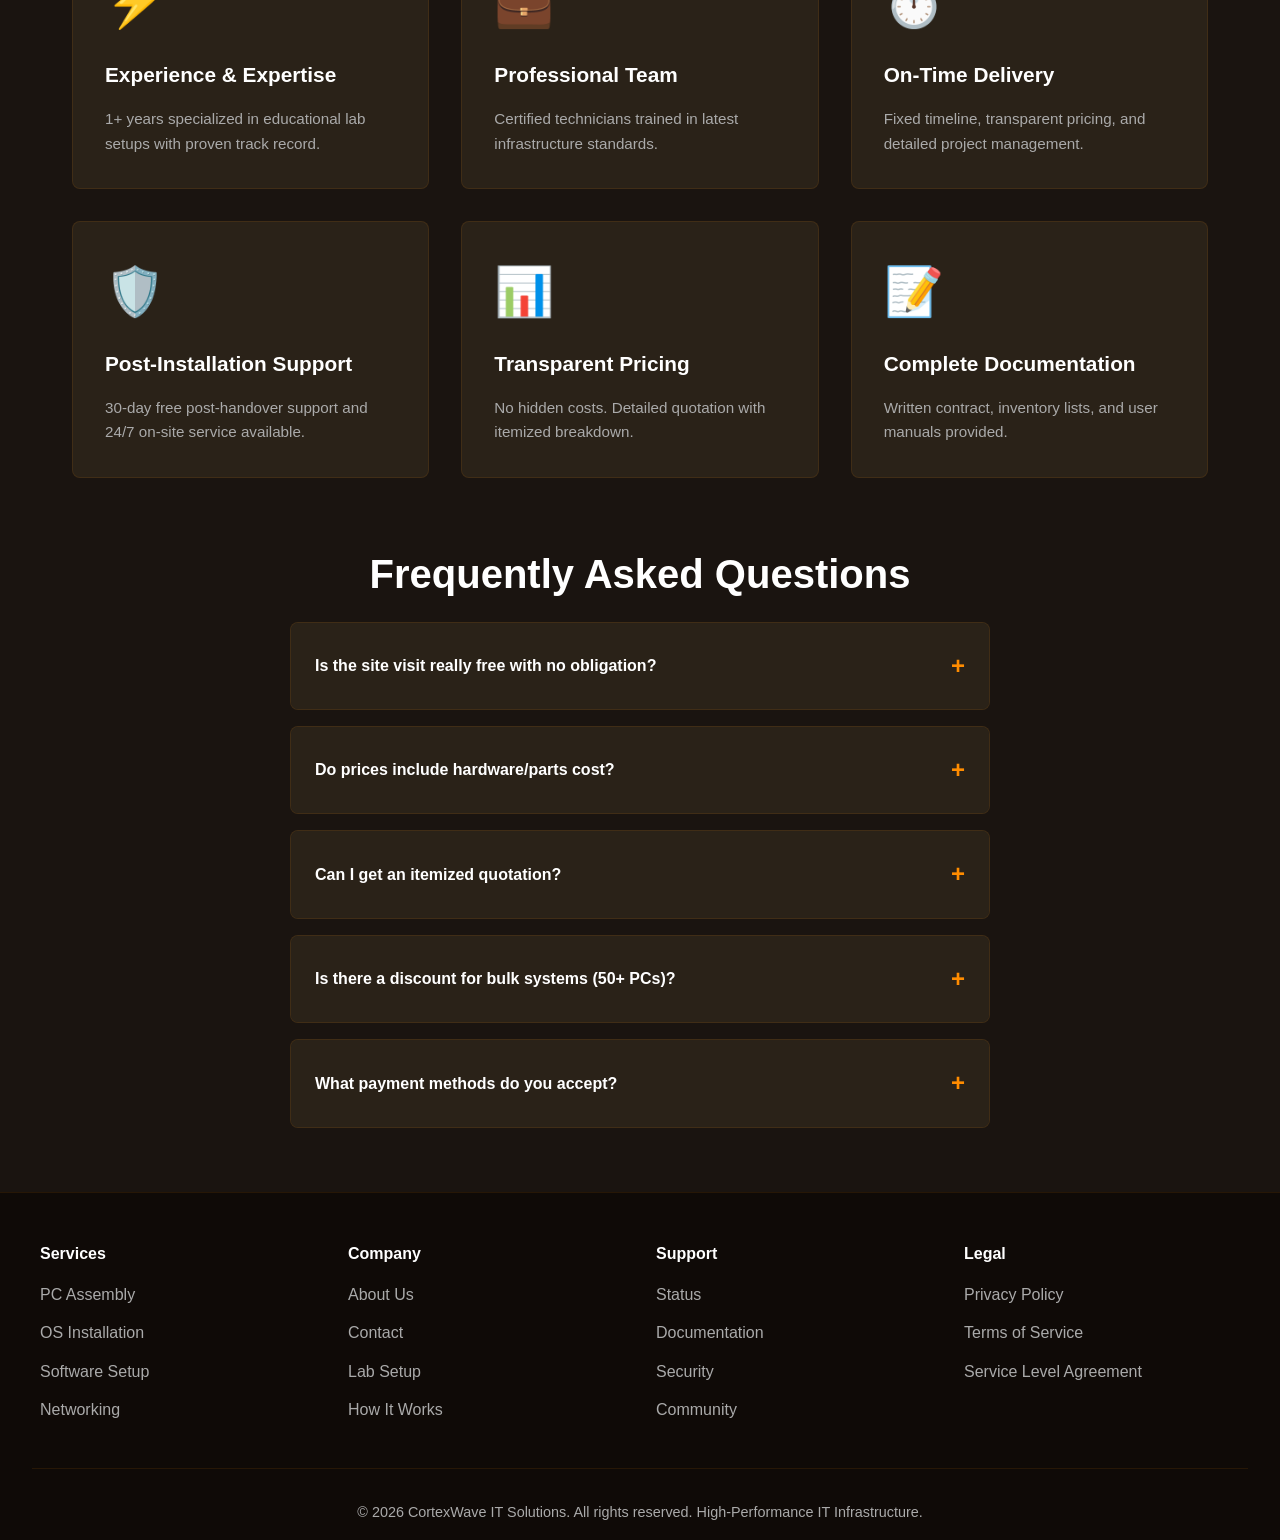
==== commit 12949a99: "first commit" ====
--- a/index.html
+++ b/index.html
@@ -3,7 +3,7 @@
 <head>
   <meta charset="UTF-8">
   <meta name="viewport" content="width=device-width, initial-scale=1.0">
-  <title>ITCore Solutions - Complete IT Setup & Support</title>
+  <title>CortexWave IT Solutions - Complete IT Setup & Support</title>
   <link rel="stylesheet" href="css/style.css">
 </head>
 <body>
@@ -204,7 +204,7 @@
   <!-- FEATURES SECTION -->
   <section class="section">
     <div style="text-align: center;">
-      <h3 style="color: white; font-size: 1.8rem; margin-bottom: 0.5rem;">Why Choose ITCore Solutions?</h3>
+      <h3 style="color: white; font-size: 1.8rem; margin-bottom: 0.5rem;">Why Choose CortexWave IT Solutions?</h3>
       <p style="color: #aaa; margin-bottom: 3rem;">Trusted by educational institutions across Maharashtra</p>
     </div>
 
